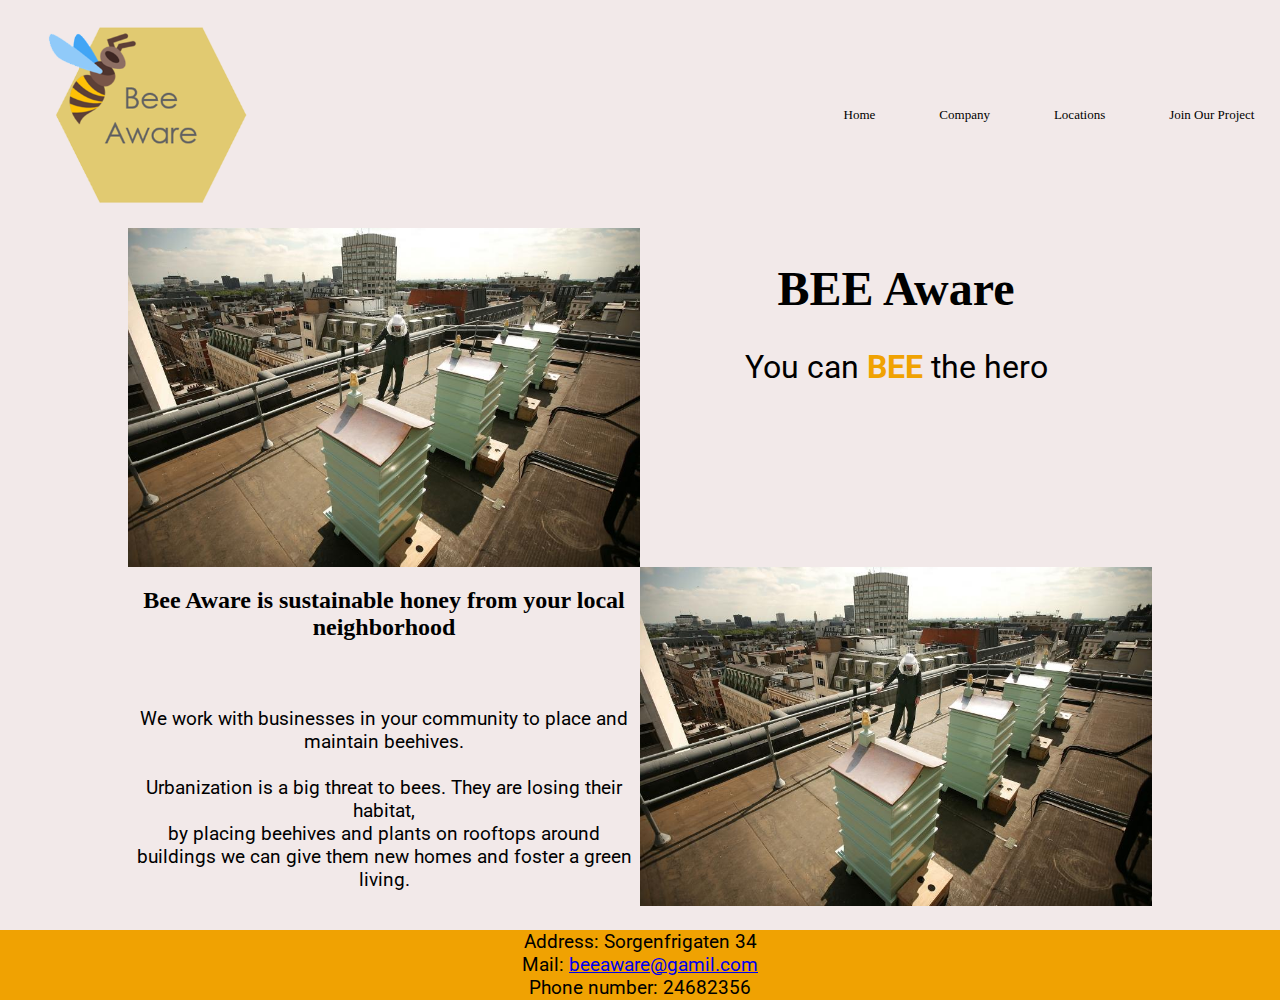
==== index.html @ 090c641d "Merge branch 'main' of https://github.com/Marie-Spongsveen/BEE-Aware into main" ====
<!DOCTYPE html>
<html lang="en">
<head>
    <link rel="stylesheet" href="style.css">
    <meta name="viewport" content="width=device-width, initial-scale=1.0">
    <meta charset="UTF-8">
    <title>BEE Aware</title>
    <link href="https://fonts.googleapis.com/css2?family=Roboto&display=swap" rel="stylesheet">
</head>

<body>
  <div class="navbar">
    <img src="img/Logo.png" alt="" class="logo">
    <nav>
      <ul>
        <li class="navBarClicked"><a href="index.html"> Home </a></li>
        <li><a href="company.html"> Company </a></li>
        <li><a href="locations.html"> Locations </a></li>
        <li><a href="join.html"> Join Our Project </a></li>
      </ul>
    </nav>
  </div>


  <main id="indexLayout">
            <!--trenger kilde-->
            <div class="indexRow">
                <img src="img/Beehives_on_roof.jpg" alt="Photograph of bee hives on a rooftop with a beekeper" style="max-width: 100%;height:auto;">
            </div>

            <div class="indexRow">
                <h1>BEE Aware</h1>
                <p class="missionstatment">You can <font color="#f0a202"><b>BEE</b></font> the hero</p>
            </div>

        <div id="indexLayoutReverse">
            <div class="indexRow">
              <img src="img/Beehives_on_roof.jpg" alt="Picture of bee hives on a rooftop with a beekeperstyle=" style="max-width:100%;height:auto;">
            </div>
              <div class= "indexRow">
                <h2>Bee Aware is sustainable honey from  your local neighborhood</h2>
                <p><br><br>We work with businesses in your community to place and maintain beehives.<br> <br> Urbanization is a big threat to bees. They are losing their habitat, <br>by placing beehives and plants on rooftops around buildings we can give them new homes and foster a green living.</p>
              </div>
        </div>
    </main>

    <footer>
      <p> Address: Sorgenfrigaten 34<br>Mail: <a href="mailto:beeaware@gamil.com">beeaware@gamil.com</a><br>Phone number: 24682356 </p>
    </footer>
</body>
</html>
---- style.css ----
body {
    margin: 0;
    padding: 0;
    text-align: center;
    background-color: #F2E9E9;
}

p {
    font-family: 'Roboto', sans-serif;
    font-size: 1.2rem;
}

h1 {
    font: Arial, sans-serif;
    font-size: 3rem;
}

h2 {
    font: Arial, sans-serif;
    font-size: 1.5rem;

}

/*Ny header */
.navbar{
  height: 12%;
  display: flex;
  align-items: center;
  background-color: F0A202;
  padding-right: 2%;
  padding-left: 2%;

}
.logo{
  width: 5px;
  cursor: pointer;
}

nav{
  flex: 1;
  text-align: right;
}

nav ul li{
  list-style: none;
  display: inline-block;
  margin-left: 60px;
}
nav ul li a{
text-decoration: none;
color: black;
font-size: 13px;
}


/*HEADER*/


header {
    display: inline-flex;
    align-items: center;
}

.logo {
    width: 20%;
}

.navBar {
    padding: 0;
}

.navBar ul {
    list-style: none;
    display: inline-flex;
    padding: 0;
}

.navBar li {
    padding: 5%;
}

.navBar a {
    text-decoration: none;
    color: black;
    white-space: nowrap;
    font-size: 1.5rem;
    padding: 1.2vw 0;
}

.navBar a:hover {
    border-bottom: solid #f0a202;
}

.navBarClicked a:visited {
    color: #f0a202;
}

.navBarClicked a:hover {
    padding: 1.2vw 0;
    color: black;
}


/*FOOTER*/
footer {
    background-color: #f0a202;
    height: 70px;
}


/*INDEX*/
#indexLayout{
    display: flex;
    flex-wrap: wrap;
    margin-left: 10%;
    margin-right: 10%;
}

#indexLayoutReverse {
    display: flex;
    flex-wrap: wrap;
    flex-direction: row-reverse;
}

.indexRow {
    flex: 50%;
    max-width: 50%;
}

.indexRow img {
    display: block;
}

.missionstatment {
    font-size: 2rem;
}


/*COMPANY*/
.companyLayout {
    display: flex;
    flex-wrap: wrap;
    margin-left: 10%;
    margin-right: 10%;
}

.companyLayoutReverse {
    display: flex;
    flex-wrap: wrap;
    flex-direction: row-reverse;
    margin-left: 10%;
    margin-right: 10%;
}
.companyRow {
    flex: 50%;
}

.companyRow img {
    display: block;
}

#funFact {
    list-style: none;
}


/*LOCATIONS*/
#map {
    position: relative;
    margin: 10%;
    padding-bottom: 50%;
}

#map iframe {
    left: 0;
    position: absolute;
    width: 100%;
    height: 100%;
}

.logoList {
    background-color: white;
}

.logoList a img {
    padding: 0 2%;
}


/*JOIN*/
#joinMain {
    margin-right: 10%;
    margin-left: 10%;
}

.joinTextContainor {
    display: inline-block;
    margin-left: 20%;
    margin-right: 20%;
}

#joinImg{
    display: flex;
    flex-wrap: wrap;
}

.joinImgRow {
    flex: 50%;
}

.linkInText {
    text-decoration: none;
    color: black;
}

.linkInText:hover {
    color: #f0a202;
    text-decoration: underline;
}


@media only screen and (max-width: 800px) {
    /*HEADER*/
    header {
        display: inline;
        text-align: center;
    }

    .logo {
        width: 20%;
    }

    .navBar {
        margin: 0;
    }


    /*INDEX*/
    .indexRow {
        flex: 100%;
        max-width: 100%;
    }


    .indexLayoutReverse {
        flex: 100%;
        max-width: 100%;
    }

    .indexBottomText {
        flex: 100%;
        max-width: 100%;
        padding-bottom: 2%;
    }


    /*COMPANY*/
    .companyRow {
        flex: 100%;
        max-width: 100%;
    }


    /*JOIN*/
    .joinImgRow {
        flex: 100%;
    }

    .joinTextContainor {
        margin: auto -10%;
    }
}
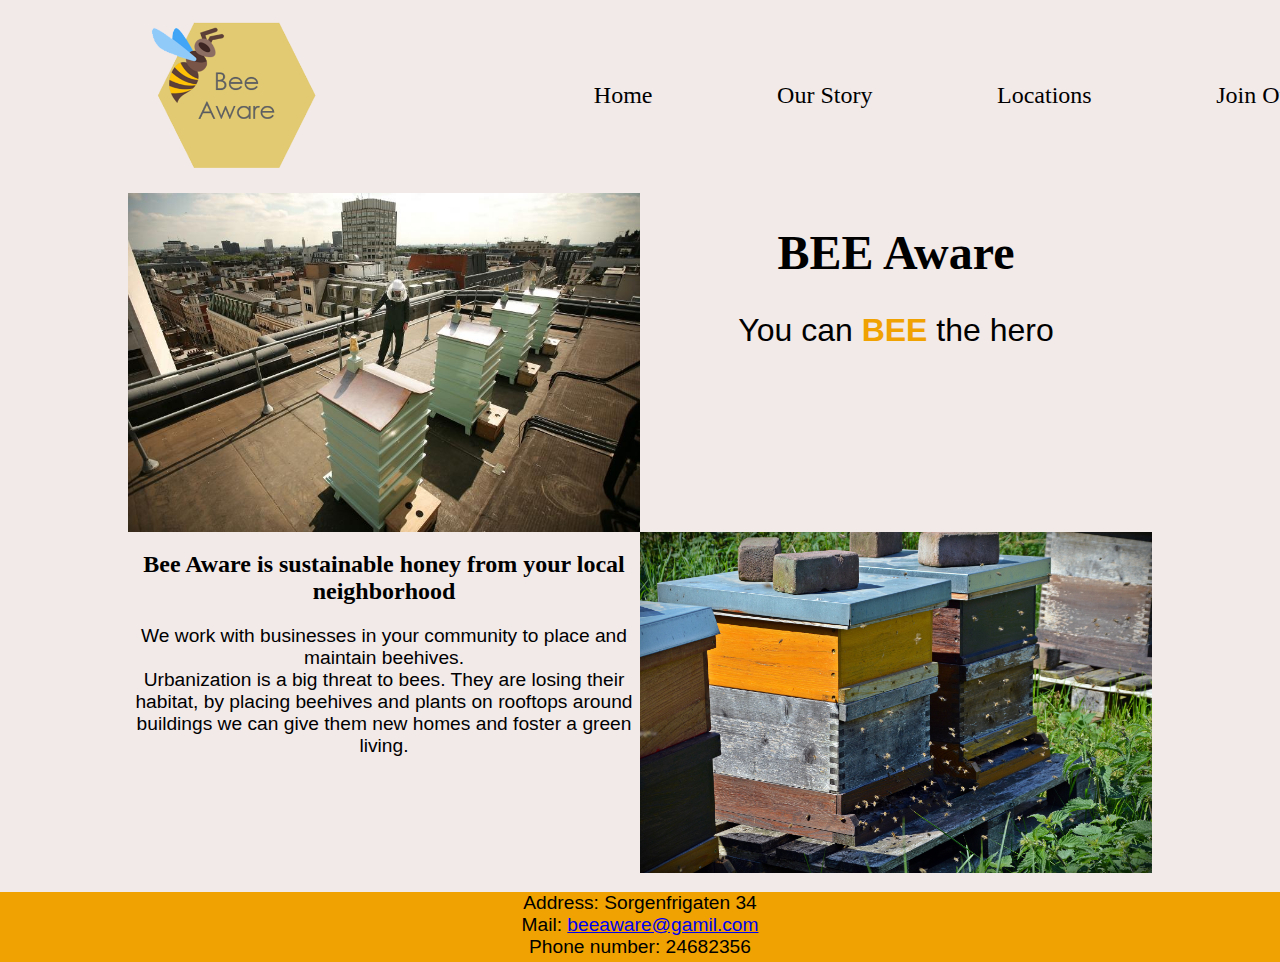
==== commit e8b92c71: "byttet bilde i index" ====
--- a/index.html
+++ b/index.html
@@ -5,22 +5,22 @@
     <meta name="viewport" content="width=device-width, initial-scale=1.0">
     <meta charset="UTF-8">
     <title>BEE Aware</title>
-    <link href="https://fonts.googleapis.com/css2?family=Roboto&display=swap" rel="stylesheet">
 </head>
 
 <body>
-  <div class="navbar">
-    <img src="img/Logo.png" alt="" class="logo">
-    <nav>
-      <ul>
-        <li class="navBarClicked"><a href="index.html"> Home </a></li>
-        <li><a href="company.html"> Company </a></li>
-        <li><a href="locations.html"> Locations </a></li>
-        <li><a href="join.html"> Join Our Project </a></li>
-      </ul>
-    </nav>
-  </div>
-
+    <header>
+        <div class="logo">
+            <a href="index.html"><img aria-hidden="true" src="img/Logo.png" alt="" width="100%" class="logoImg"></a>
+        </div>
+        <nav class="navBar">
+              <ul>
+                <li class="navBarClicked"><a href="index.html">Home</a></li>
+                <li><a href="company.html">Our Story</a></li>
+                <li><a href="locations.html">Locations</a></li>
+                <li><a href="join.html">Join Our Project</a></li>
+            </ul>
+        </nav>
+    </header>
 
   <main id="indexLayout">
             <!--trenger kilde-->
@@ -35,11 +35,11 @@
 
         <div id="indexLayoutReverse">
             <div class="indexRow">
-              <img src="img/Beehives_on_roof.jpg" alt="Picture of bee hives on a rooftop with a beekeperstyle=" style="max-width:100%;height:auto;">
+              <img src="img/beehive.jpg" alt="Picture of beehives" style="max-width:100%;height:auto;">
             </div>
               <div class= "indexRow">
                 <h2>Bee Aware is sustainable honey from  your local neighborhood</h2>
-                <p><br><br>We work with businesses in your community to place and maintain beehives.<br> <br> Urbanization is a big threat to bees. They are losing their habitat, <br>by placing beehives and plants on rooftops around buildings we can give them new homes and foster a green living.</p>
+                <p>We work with businesses in your community to place and maintain beehives.<br> Urbanization is a big threat to bees. They are losing their habitat, by placing beehives and plants on rooftops around buildings we can give them new homes and foster a green living.</p>
               </div>
         </div>
     </main>
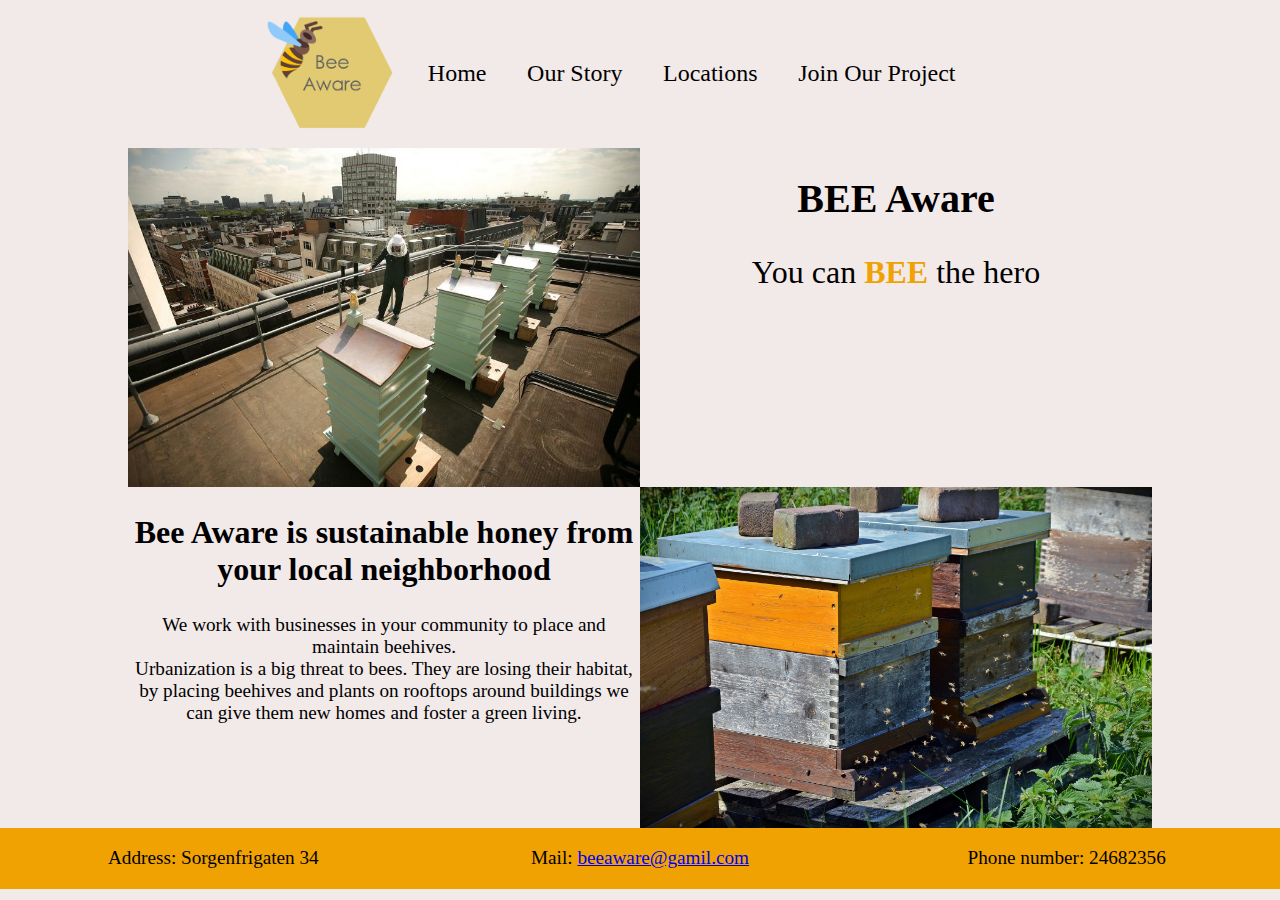
==== commit 85015a3b: "footer horisontal" ====
--- a/index.html
+++ b/index.html
@@ -45,7 +45,9 @@
     </main>
 
     <footer>
-      <p> Address: Sorgenfrigaten 34<br>Mail: <a href="mailto:beeaware@gamil.com">beeaware@gamil.com</a><br>Phone number: 24682356 </p>
+        <p> Address: Sorgenfrigaten 34</p>
+        <p>Mail: <a href="mailto:beeaware@gamil.com">beeaware@gamil.com</a></p>
+        <p>Phone number: 24682356 </p>
     </footer>
 </body>
 </html>
--- a/style.css
+++ b/style.css
@@ -6,56 +6,21 @@
 }
 
 p {
-    font-family: 'Roboto', sans-serif;
+    font: Arial, sans-serif;
     font-size: 1.2rem;
 }
 
 h1 {
     font: Arial, sans-serif;
-    font-size: 3rem;
+    font-size: 2.5rem;
 }
 
 h2 {
     font: Arial, sans-serif;
-    font-size: 1.5rem;
-
-}
-
-/*Ny header */
-.navbar{
-  height: 12%;
-  display: flex;
-  align-items: center;
-  background-color: F0A202;
-  padding-right: 2%;
-  padding-left: 2%;
-
-}
-.logo{
-  width: 5px;
-  cursor: pointer;
-}
-
-nav{
-  flex: 1;
-  text-align: right;
-}
-
-nav ul li{
-  list-style: none;
-  display: inline-block;
-  margin-left: 60px;
-}
-nav ul li a{
-text-decoration: none;
-color: black;
-font-size: 13px;
-}
-
+    font-size: 2rem;
+}
 
 /*HEADER*/
-
-
 header {
     display: inline-flex;
     align-items: center;
@@ -104,7 +69,11 @@
 /*FOOTER*/
 footer {
     background-color: #f0a202;
-    height: 70px;
+    display: flex;
+}
+
+footer p {
+    flex: 1;
 }
 
 
@@ -250,7 +219,7 @@
     .indexBottomText {
         flex: 100%;
         max-width: 100%;
-        padding-bottom: 2%;
+        padding-bottom: 2%
     }
 
 
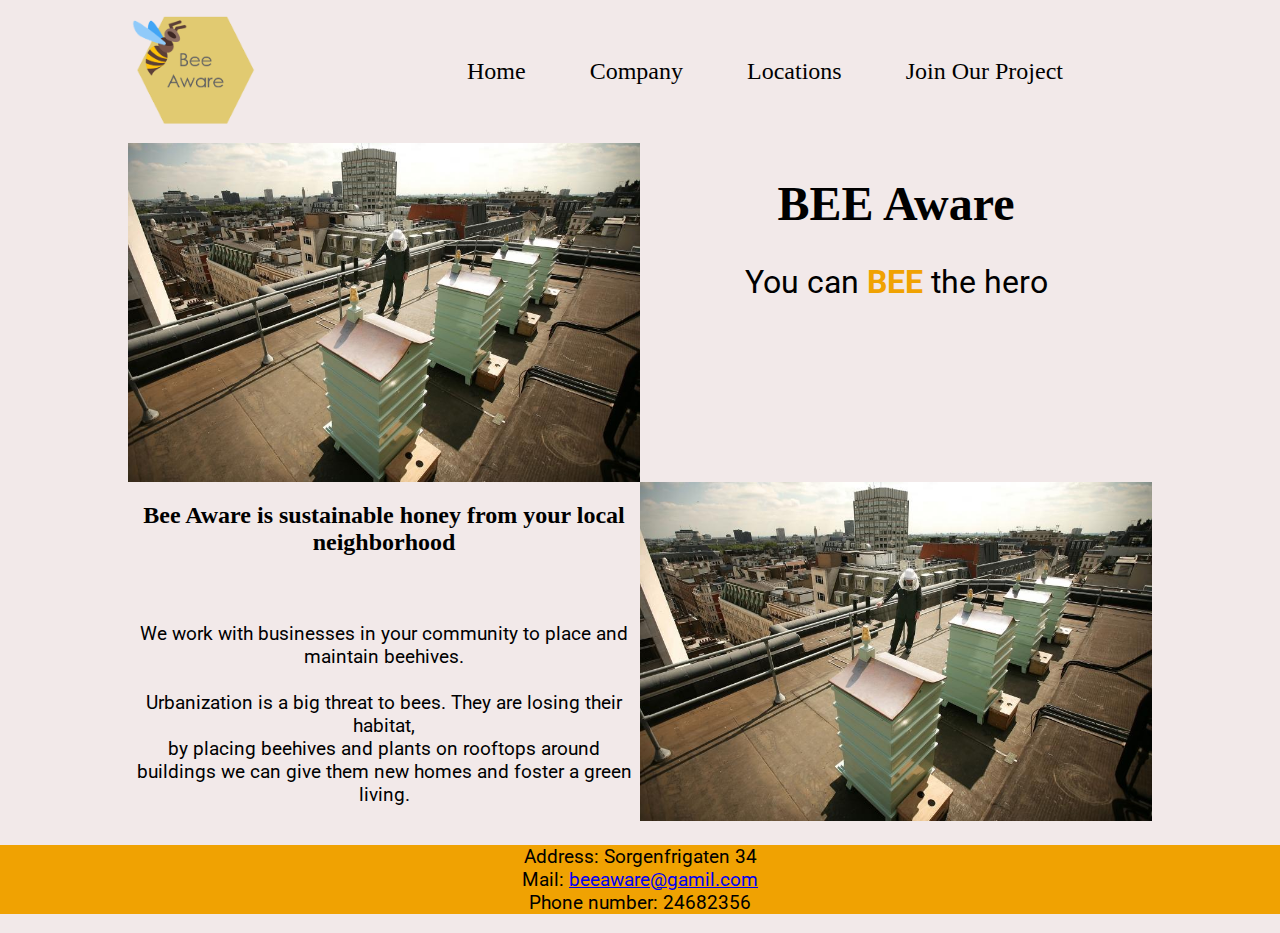
==== commit c8aad2cc: "justering header" ====
--- a/index.html
+++ b/index.html
@@ -5,22 +5,22 @@
     <meta name="viewport" content="width=device-width, initial-scale=1.0">
     <meta charset="UTF-8">
     <title>BEE Aware</title>
+    <link href="https://fonts.googleapis.com/css2?family=Roboto&display=swap" rel="stylesheet">
 </head>
 
 <body>
-    <header>
-        <div class="logo">
-            <a href="index.html"><img aria-hidden="true" src="img/Logo.png" alt="" width="100%" class="logoImg"></a>
-        </div>
-        <nav class="navBar">
-              <ul>
-                <li class="navBarClicked"><a href="index.html">Home</a></li>
-                <li><a href="company.html">Our Story</a></li>
-                <li><a href="locations.html">Locations</a></li>
-                <li><a href="join.html">Join Our Project</a></li>
-            </ul>
-        </nav>
-    </header>
+  <div class="navbar">
+    <a href="index.html"><img src="img/Logo.png" alt="" class="logo"></a>
+    <nav>
+      <ul>
+        <li class="navBarClicked"><a href="index.html"> Home </a></li>
+        <li><a href="company.html"> Company </a></li>
+        <li><a href="locations.html"> Locations </a></li>
+        <li><a href="join.html"> Join Our Project </a></li>
+      </ul>
+    </nav>
+  </div>
+
 
   <main id="indexLayout">
             <!--trenger kilde-->
@@ -35,19 +35,17 @@
 
         <div id="indexLayoutReverse">
             <div class="indexRow">
-              <img src="img/beehive.jpg" alt="Picture of beehives" style="max-width:100%;height:auto;">
+              <img src="img/Beehives_on_roof.jpg" alt="Picture of bee hives on a rooftop with a beekeperstyle=" style="max-width:100%;height:auto;">
             </div>
               <div class= "indexRow">
                 <h2>Bee Aware is sustainable honey from  your local neighborhood</h2>
-                <p>We work with businesses in your community to place and maintain beehives.<br> Urbanization is a big threat to bees. They are losing their habitat, by placing beehives and plants on rooftops around buildings we can give them new homes and foster a green living.</p>
+                <p><br><br>We work with businesses in your community to place and maintain beehives.<br> <br> Urbanization is a big threat to bees. They are losing their habitat, <br>by placing beehives and plants on rooftops around buildings we can give them new homes and foster a green living.</p>
               </div>
         </div>
     </main>
 
-    <footer>
-        <p> Address: Sorgenfrigaten 34</p>
-        <p>Mail: <a href="mailto:beeaware@gamil.com">beeaware@gamil.com</a></p>
-        <p>Phone number: 24682356 </p>
+    <footer class="footer">
+      <p> Address: Sorgenfrigaten 34<br>Mail: <a href="mailto:beeaware@gamil.com">beeaware@gamil.com</a><br>Phone number: 24682356 </p>
     </footer>
 </body>
 </html>
--- a/style.css
+++ b/style.css
@@ -6,21 +6,77 @@
 }
 
 p {
-    font: Arial, sans-serif;
+    font-family: 'Roboto', sans-serif;
     font-size: 1.2rem;
 }
 
 h1 {
     font: Arial, sans-serif;
-    font-size: 2.5rem;
+    font-size: 3rem;
 }
 
 h2 {
     font: Arial, sans-serif;
-    font-size: 2rem;
-}
-
-/*HEADER*/
+    font-size: 1.5rem;
+
+}
+
+/*Ny header */
+.navbar{
+  height: 12%;
+  display: flex;
+  flex-wrap: nowrap;
+  align-items: center;
+  background-color: F0A202;
+  padding-right: 2%;
+  padding-left: 2%;
+
+}
+.logo{
+  max-height: auto;
+  max-width: 150px;
+  cursor: pointer;
+  padding-left: 62%;
+}
+.logo img{
+  max-height: auto;
+  max-width: 150px;
+  cursor: pointer;
+
+}
+
+nav{
+  flex: 1;
+  flex-wrap: nowrap;
+  text-align: center;
+}
+
+nav ul li{
+  list-style: none;
+  display: inline-block;
+  margin-left: 60px;
+}
+nav ul li a{
+text-decoration: none;
+color: black;
+font-size: 1.5rem;
+}
+nav a:hover {
+    border-bottom: solid #f0a202;
+    padding: 1.2vw 0;
+}
+.navBarClicked a:hover {
+    padding: 1.2vw 0;
+    color: orange;
+}
+.navBarClicked a:visited {
+    color: #f0a202;
+}
+
+
+/* gammel HEADER
+
+
 header {
     display: inline-flex;
     align-items: center;
@@ -65,15 +121,11 @@
     color: black;
 }
 
-
+*/
 /*FOOTER*/
 footer {
     background-color: #f0a202;
-    display: flex;
-}
-
-footer p {
-    flex: 1;
+    height: 30%;
 }
 
 
@@ -219,7 +271,7 @@
     .indexBottomText {
         flex: 100%;
         max-width: 100%;
-        padding-bottom: 2%
+        padding-bottom: 2%;
     }
 
 
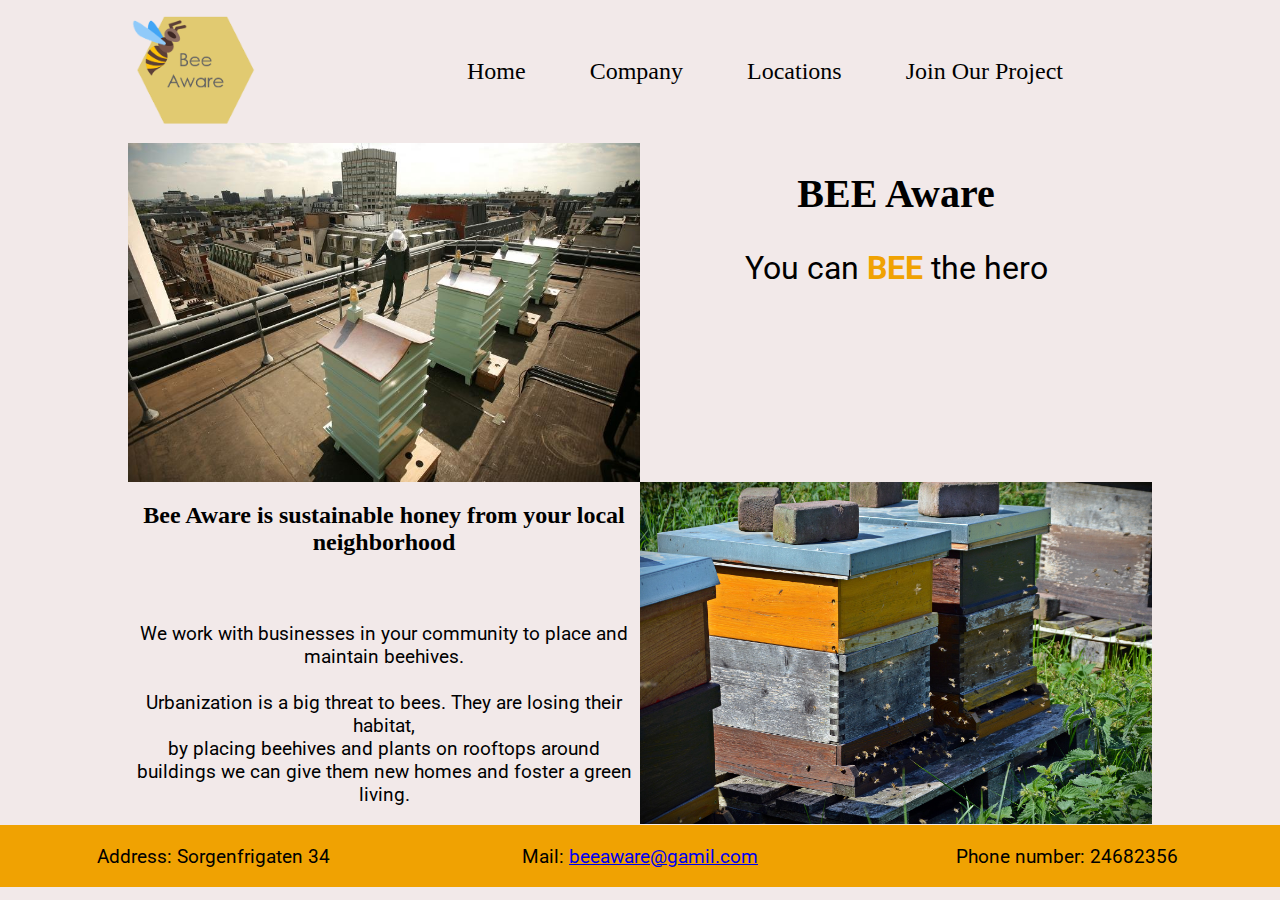
==== commit 3898f089: "Merge branch 'main' of https://github.com/Marie-Spongsveen/BEE-Aware into main" ====
--- a/index.html
+++ b/index.html
@@ -35,7 +35,7 @@
 
         <div id="indexLayoutReverse">
             <div class="indexRow">
-              <img src="img/Beehives_on_roof.jpg" alt="Picture of bee hives on a rooftop with a beekeperstyle=" style="max-width:100%;height:auto;">
+              <img src="img/beehive.jpg" alt="Picture of beehives" style="max-width:100%;height:auto;">
             </div>
               <div class= "indexRow">
                 <h2>Bee Aware is sustainable honey from  your local neighborhood</h2>
@@ -44,8 +44,10 @@
         </div>
     </main>
 
-    <footer class="footer">
-      <p> Address: Sorgenfrigaten 34<br>Mail: <a href="mailto:beeaware@gamil.com">beeaware@gamil.com</a><br>Phone number: 24682356 </p>
+    <footer>
+        <p> Address: Sorgenfrigaten 34</p>
+        <p>Mail: <a href="mailto:beeaware@gamil.com">beeaware@gamil.com</a></p>
+        <p>Phone number: 24682356 </p>
     </footer>
 </body>
 </html>
--- a/style.css
+++ b/style.css
@@ -12,7 +12,7 @@
 
 h1 {
     font: Arial, sans-serif;
-    font-size: 3rem;
+    font-size: 2.5rem;
 }
 
 h2 {
@@ -125,7 +125,11 @@
 /*FOOTER*/
 footer {
     background-color: #f0a202;
-    height: 30%;
+    display: flex;
+}
+
+footer p {
+    flex: 1;
 }
 
 
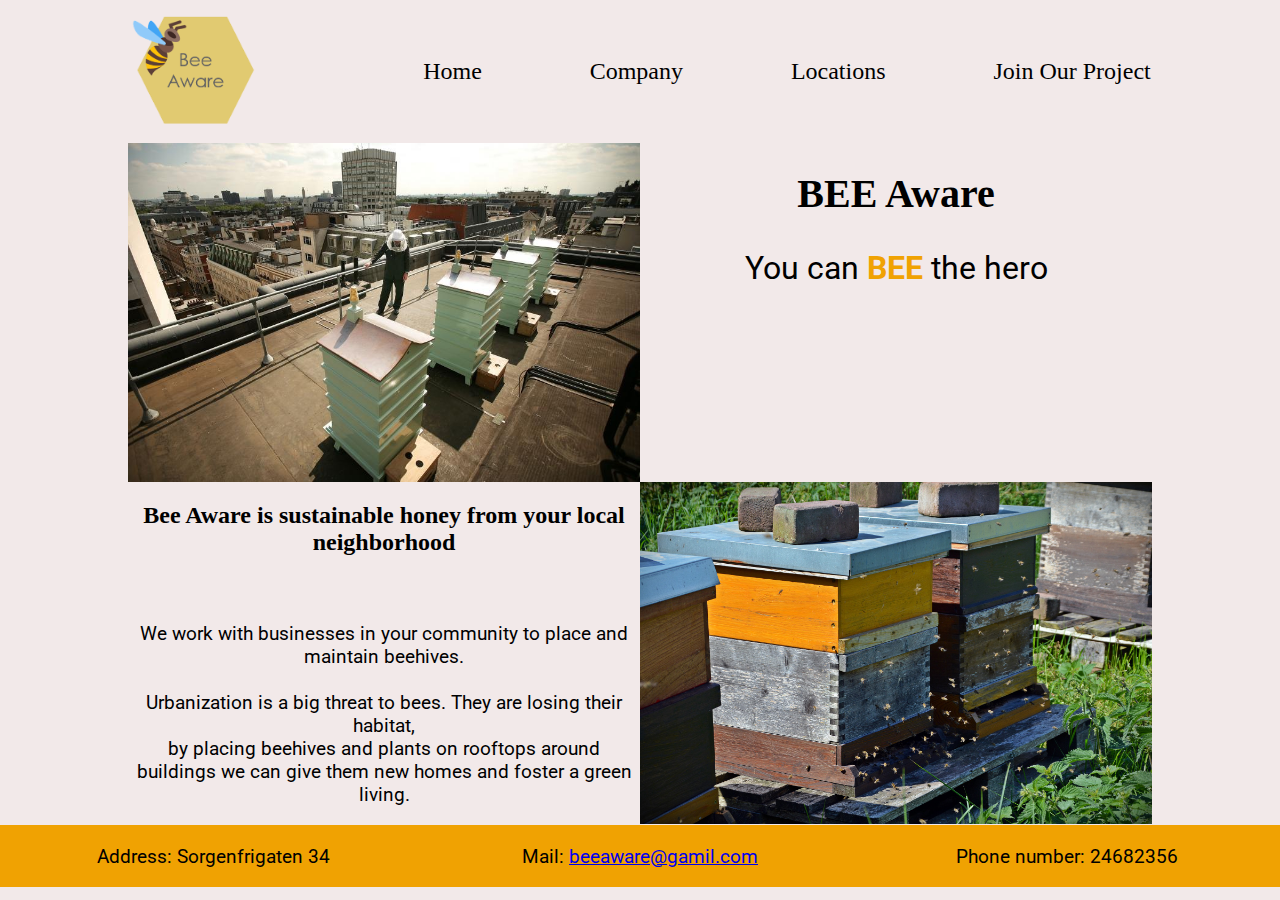
==== commit 8df7eeef: "navigation" ====
--- a/index.html
+++ b/index.html
@@ -6,10 +6,11 @@
     <meta charset="UTF-8">
     <title>BEE Aware</title>
     <link href="https://fonts.googleapis.com/css2?family=Roboto&display=swap" rel="stylesheet">
+    <link rel="icon" href="img/nylogo.png">
 </head>
 
 <body>
-  <div class="navbar">
+  <header class="navbar">
     <a href="index.html"><img src="img/Logo.png" alt="" class="logo"></a>
     <nav>
       <ul>
@@ -19,7 +20,7 @@
         <li><a href="join.html"> Join Our Project </a></li>
       </ul>
     </nav>
-  </div>
+  </header>
 
 
   <main id="indexLayout">
--- a/style.css
+++ b/style.css
@@ -18,110 +18,62 @@
 h2 {
     font: Arial, sans-serif;
     font-size: 1.5rem;
-
-}
-
-/*Ny header */
+}
+
+
+/*HEADER*/
 .navbar{
-  height: 12%;
-  display: flex;
-  flex-wrap: nowrap;
-  align-items: center;
-  background-color: F0A202;
-  padding-right: 2%;
-  padding-left: 2%;
-
-}
+    height: 12%;
+    display: flex;
+    align-items: center;
+    padding-right: 2%;
+    padding-left: 2%;
+}
+
 .logo{
-  max-height: auto;
-  max-width: 150px;
-  cursor: pointer;
-  padding-left: 62%;
-}
+    max-width: 150px;
+    cursor: pointer;
+    padding-left: 62%;
+}
+
 .logo img{
-  max-height: auto;
-  max-width: 150px;
-  cursor: pointer;
-
+    max-width: 150px;
+    cursor: pointer;
 }
 
 nav{
-  flex: 1;
-  flex-wrap: nowrap;
-  text-align: center;
+    flex: 1;
+    text-align: center;
 }
 
 nav ul li{
-  list-style: none;
-  display: inline-block;
-  margin-left: 60px;
-}
-nav ul li a{
-text-decoration: none;
-color: black;
-font-size: 1.5rem;
-}
+    list-style: none;
+    display: inline-block;
+    margin-left: 10%;
+}
+
+nav a{
+    text-decoration: none;
+    color: black;
+    font-size: 1.5rem;
+    white-space: nowrap;
+}
+
 nav a:hover {
     border-bottom: solid #f0a202;
     padding: 1.2vw 0;
 }
+
 .navBarClicked a:hover {
     padding: 1.2vw 0;
-    color: orange;
-}
+    color: #f0a202;
+}
+
 .navBarClicked a:visited {
     color: #f0a202;
 }
 
 
-/* gammel HEADER
-
-
-header {
-    display: inline-flex;
-    align-items: center;
-}
-
-.logo {
-    width: 20%;
-}
-
-.navBar {
-    padding: 0;
-}
-
-.navBar ul {
-    list-style: none;
-    display: inline-flex;
-    padding: 0;
-}
-
-.navBar li {
-    padding: 5%;
-}
-
-.navBar a {
-    text-decoration: none;
-    color: black;
-    white-space: nowrap;
-    font-size: 1.5rem;
-    padding: 1.2vw 0;
-}
-
-.navBar a:hover {
-    border-bottom: solid #f0a202;
-}
-
-.navBarClicked a:visited {
-    color: #f0a202;
-}
-
-.navBarClicked a:hover {
-    padding: 1.2vw 0;
-    color: black;
-}
-
-*/
 /*FOOTER*/
 footer {
     background-color: #f0a202;
@@ -243,20 +195,29 @@
     text-decoration: underline;
 }
 
+@media only screen and (max-width: 1000px) {
+    /*HEADER*/
+    nav a {
+        padding: 0;
+    }
+
+}
 
 @media only screen and (max-width: 800px) {
     /*HEADER*/
     header {
-        display: inline;
-        text-align: center;
-    }
-
-    .logo {
-        width: 20%;
-    }
-
-    .navBar {
-        margin: 0;
+        height: 20%;
+    }
+
+    .logo{
+        max-width: 150px;
+        cursor: pointer;
+        padding-left: 2%;
+    }
+
+    .logo img {
+        max-width: 150px;
+        cursor: pointer;
     }
 
 
@@ -266,8 +227,7 @@
         max-width: 100%;
     }
 
-
-    .indexLayoutReverse {
+    #indexLayoutReverse {
         flex: 100%;
         max-width: 100%;
     }
@@ -295,3 +255,10 @@
         margin: auto -10%;
     }
 }
+
+@media only screen and (max-width: 600px) {
+    /*HEADER*/
+    nav a {
+        font-size: 1.2rem;
+    }
+}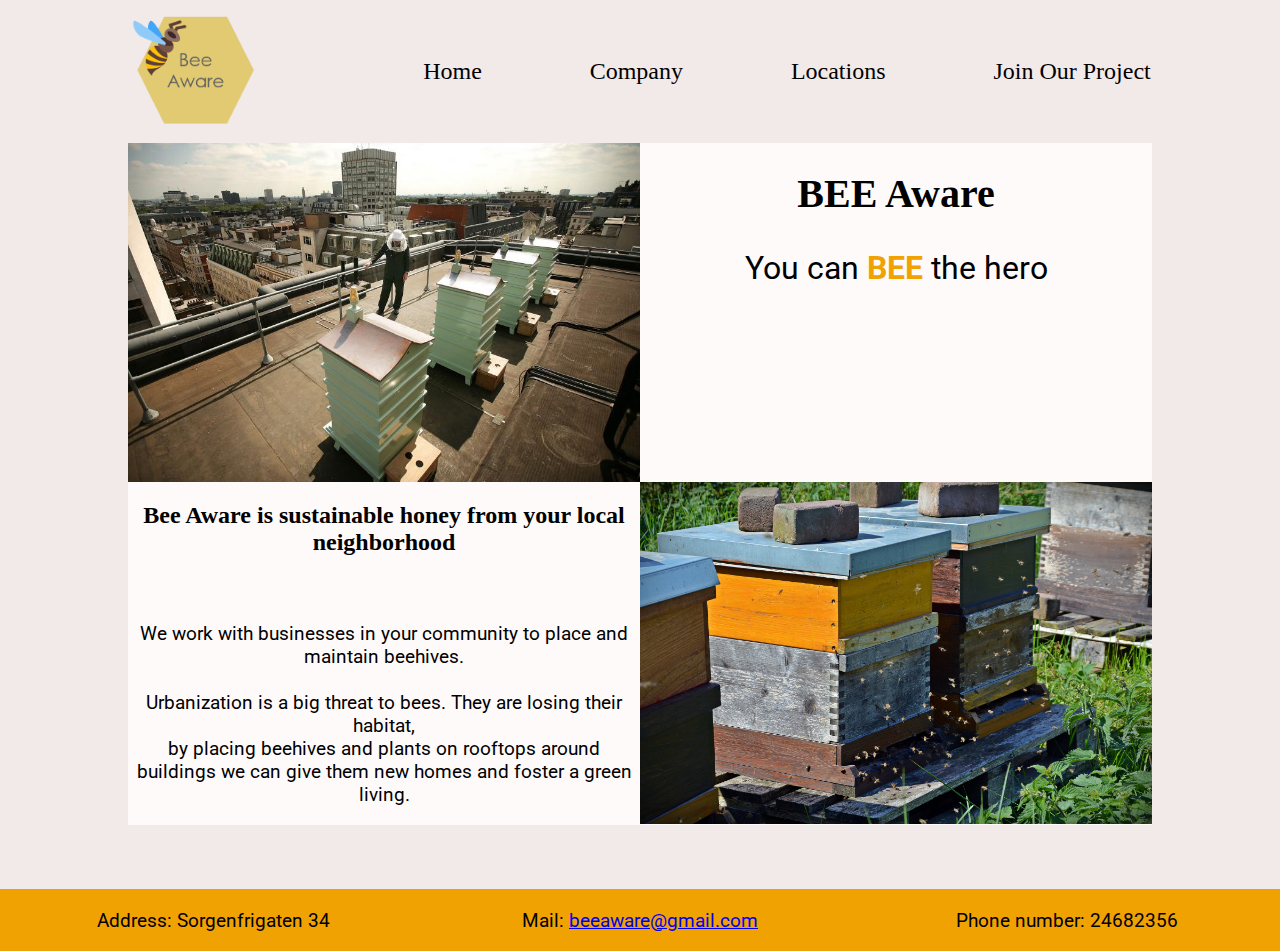
==== commit 4bac5c4a: "mail in footer" ====
--- a/index.html
+++ b/index.html
@@ -47,7 +47,7 @@
 
     <footer>
         <p> Address: Sorgenfrigaten 34</p>
-        <p>Mail: <a href="mailto:beeaware@gamil.com">beeaware@gamil.com</a></p>
+        <p>Mail: <a href="mailto:beeaware@gamil.com">beeaware@gmail.com</a></p>
         <p>Phone number: 24682356 </p>
     </footer>
 </body>
--- a/style.css
+++ b/style.css
@@ -78,6 +78,7 @@
 footer {
     background-color: #f0a202;
     display: flex;
+    max-width: 100%;
 }
 
 footer p {
@@ -91,6 +92,7 @@
     flex-wrap: wrap;
     margin-left: 10%;
     margin-right: 10%;
+    margin-bottom: 5%;
 }
 
 #indexLayoutReverse {
@@ -102,6 +104,7 @@
 .indexRow {
     flex: 50%;
     max-width: 50%;
+    background-color: #FFFAFA;
 }
 
 .indexRow img {
@@ -115,36 +118,42 @@
 
 /*COMPANY*/
 .companyLayout {
-    display: flex;
-    flex-wrap: wrap;
     margin-left: 10%;
     margin-right: 10%;
-}
-
-.companyLayoutReverse {
+    margin-bottom: 5%;
+}
+
+.companyRow {
+    display: flex;
+    flex-wrap: wrap;
+}
+
+.companyRowReverse {
     display: flex;
     flex-wrap: wrap;
     flex-direction: row-reverse;
-    margin-left: 10%;
-    margin-right: 10%;
-}
-.companyRow {
+}
+
+.companyItem {
     flex: 50%;
-}
-
-.companyRow img {
+    background-color: #FFFAFA;
+}
+
+.companyItem img {
     display: block;
 }
 
 #funFact {
     list-style: none;
+    padding: 0;
 }
 
 
 /*LOCATIONS*/
 #map {
     position: relative;
-    margin: 10%;
+    margin-left: 20%;
+    margin-right: 20%;
     padding-bottom: 50%;
 }
 
@@ -152,28 +161,47 @@
     left: 0;
     position: absolute;
     width: 100%;
-    height: 100%;
+    height: 80%;
 }
 
 .logoList {
     background-color: white;
-}
-
-.logoList a img {
-    padding: 0 2%;
-}
-
+    display: flex;
+    flex-wrap: nowrap;
+    align-items: center;
+    white-space: nowrap;
+    justify-content: space-evenly;
+}
+
+.logoList img {
+    display: inline-block;
+}
+
+.logoList img:hover {
+    position: relative;
+    bottom: 5px;
+}
+
+.logoListLogo {
+    width: 20%;
+    padding: 1%;
+}
 
 /*JOIN*/
-#joinMain {
+.joinMain {
     margin-right: 10%;
     margin-left: 10%;
 }
 
+main img {
+    display: block;
+}
+
 .joinTextContainor {
     display: inline-block;
-    margin-left: 20%;
-    margin-right: 20%;
+    background-color: #FFFAFA;
+    padding: 2%;
+    margin: 5% 20%;
 }
 
 #joinImg{
@@ -195,13 +223,6 @@
     text-decoration: underline;
 }
 
-@media only screen and (max-width: 1000px) {
-    /*HEADER*/
-    nav a {
-        padding: 0;
-    }
-
-}
 
 @media only screen and (max-width: 800px) {
     /*HEADER*/
@@ -221,6 +242,12 @@
     }
 
 
+    /*FOOTER*/
+    footer p {
+        font-size: 0.8rem;
+    }
+
+
     /*INDEX*/
     .indexRow {
         flex: 100%;
@@ -240,9 +267,20 @@
 
 
     /*COMPANY*/
-    .companyRow {
+    .companyItem {
         flex: 100%;
         max-width: 100%;
+    }
+
+    /*LOCATIONS*/
+    #map {
+        margin-right: 10%;
+        margin-left: 10%;
+        margin-bottom: 30%;
+    }
+
+    #map iframe {
+        height: 150%;
     }
 
 
@@ -252,7 +290,7 @@
     }
 
     .joinTextContainor {
-        margin: auto -10%;
+        margin: 5% 0;
     }
 }
 
